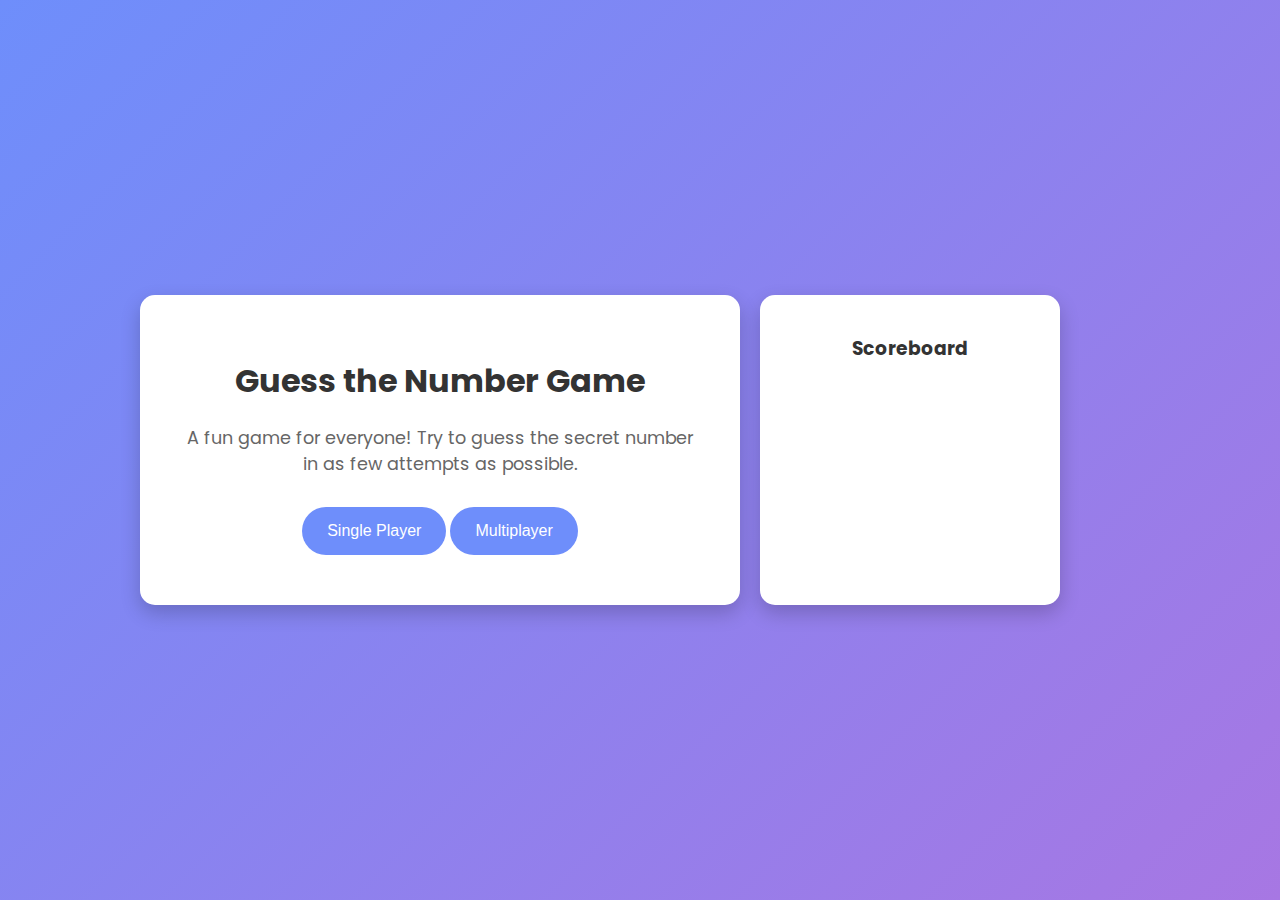
==== index.html @ 789ad5a8 "Update index.html" ====
<!DOCTYPE html>
<html lang="en">
<head>
    <meta charset="UTF-8">
    <meta name="viewport" content="width=device-width, initial-scale=1.0">
    <title>Guess the Number Game</title>
    <link rel="stylesheet" href="styles.css">
    <link href="https://fonts.googleapis.com/css2?family=Poppins:wght@400;600&display=swap" rel="stylesheet">
</head>
<body>
    <div class="container">
        <div class="content-wrapper">
            <div id="main-menu" class="menu-box">
                <h1>Guess the Number Game</h1>
                <p class="game-intro">A fun game for everyone! Try to guess the secret number in as few attempts as possible.</p>
                <button id="single-player-button" class="menu-button">Single Player</button>
                <button id="multiplayer-button" class="menu-button">Multiplayer</button>
            </div>

            <div id="game-container" class="game-box" style="display:none;">
                <h2>Guess the Number</h2>
                <p id="output" class="output-message"></p>
                <input type="number" id="guess-input" class="guess-input" placeholder="Enter your guess here">
                <button id="guess-button" class="guess-button">Submit Guess</button>
                <button id="main-menu-button" class="back-button">Main Menu</button>
            </div>
        </div>

        <div id="scoreboard" class="scoreboard">
            <h3>Scoreboard</h3>
            <ul id="score-list"></ul>
        </div>
    </div>

    <script src="script.js"></script>
</body>
</html>
---- styles.css ----
body {
    font-family: 'Poppins', sans-serif;
    background: linear-gradient(135deg, #6e8efb, #a777e3);
    display: flex;
    justify-content: center;
    align-items: center;
    height: 100vh;
    margin: 0;
}

.container {
    display: flex;
    gap: 20px;
    text-align: center;
    max-width: 1000px;
    width: 90%;
}

.content-wrapper {
    background: #fff;
    padding: 40px;
    border-radius: 15px;
    box-shadow: 0 8px 20px rgba(0, 0, 0, 0.2);
    width: 60%;
    box-sizing: border-box;
}

.scoreboard {
    background: #fff;
    padding: 20px;
    border-radius: 15px;
    box-shadow: 0 8px 20px rgba(0, 0, 0, 0.2);
    width: 30%;
    box-sizing: border-box;
    animation: fadeIn 0.8s ease-in-out;
}

h1, h2, h3 {
    color: #333;
    margin-bottom: 20px;
}

.menu-box, .game-box {
    animation: fadeIn 0.8s ease-in-out;
}

.game-intro {
    font-size: 1.1rem;
    margin-bottom: 20px;
    color: #666;
}

button {
    cursor: pointer;
    border: none;
    padding: 15px 25px;
    border-radius: 25px;
    font-size: 1rem;
    transition: all 0.3s;
    margin: 10px 0;
}

.menu-button {
    background: #6e8efb;
    color: #fff;
}

.guess-button {
    background: #28a745;
    color: #fff;
}

.back-button {
    background: #dc3545;
    color: #fff;
}

button:hover {
    transform: scale(1.05);
    box-shadow: 0 4px 15px rgba(0, 0, 0, 0.2);
}

button:active {
    transform: scale(0.98);
}

.guess-input {
    padding: 10px;
    font-size: 1rem;
    width: 80%;
    margin-bottom: 20px;
    border: 2px solid #ddd;
    border-radius: 8px;
    transition: border-color 0.3s;
}

.guess-input:focus {
    border-color: #6e8efb;
    outline: none;
}

.output-message {
    font-size: 1.2rem;
    color: #444;
    margin-bottom: 20px;
}

#score-list {
    text-align: left;
    font-size: 1.1rem;
    color: #444;
    list-style-type: none;
    padding: 0;
}

@keyframes fadeIn {
    from {
        opacity: 0;
        transform: translateY(20px);
    }
    to {
        opacity: 1;
        transform: translateY(0);
    }
}
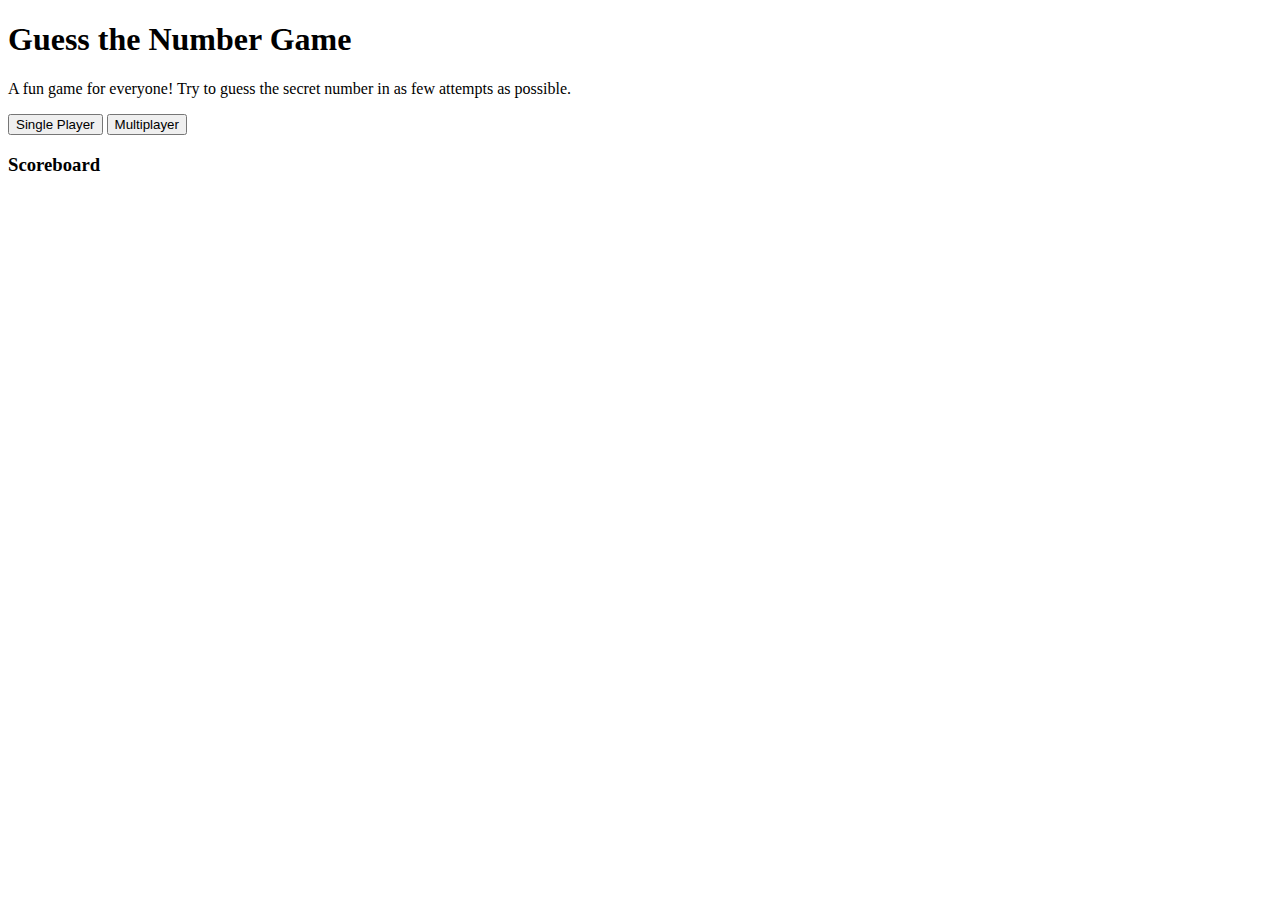
==== commit 7efeb25a: "Update index.html" ====
--- a/index.html
+++ b/index.html
@@ -15,6 +15,19 @@
                 <p class="game-intro">A fun game for everyone! Try to guess the secret number in as few attempts as possible.</p>
                 <button id="single-player-button" class="menu-button">Single Player</button>
                 <button id="multiplayer-button" class="menu-button">Multiplayer</button>
+            </div>
+
+            <div id="settings-container" class="settings-box" style="display:none;">
+                <h2>Game Settings</h2>
+                <label for="max-number-input">Enter Maximum Number:</label>
+                <input type="number" id="max-number-input" placeholder="e.g. 100">
+                <div id="multiplayer-settings" style="display:none;">
+                    <label for="num-players-input">Enter Number of Players:</label>
+                    <input type="number" id="num-players-input" placeholder="e.g. 2">
+                    <div id="player-names"></div>
+                </div>
+                <p id="error-message" class="error-message"></p>
+                <button id="start-game-button" class="menu-button">Start Game</button>
             </div>
 
             <div id="game-container" class="game-box" style="display:none;">
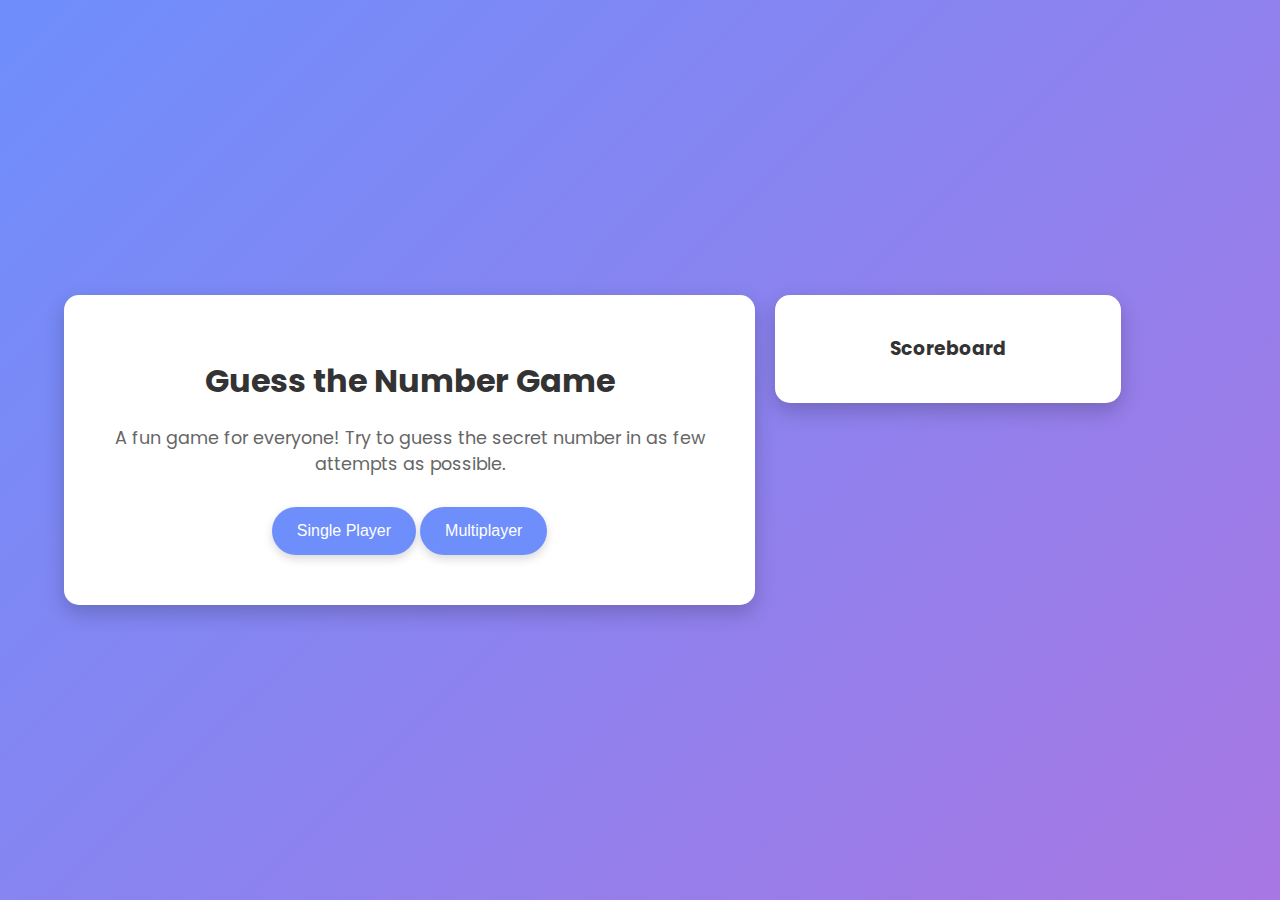
==== commit 3feea2f0: "Update index.html" ====
--- a/index.html
+++ b/index.html
@@ -44,7 +44,6 @@
             <ul id="score-list"></ul>
         </div>
     </div>
-
     <script src="script.js"></script>
 </body>
 </html>
--- a/styles.css
+++ b/styles.css
@@ -0,0 +1,149 @@
+body {
+    font-family: 'Poppins', sans-serif;
+    background: linear-gradient(135deg, #6e8efb, #a777e3);
+    display: flex;
+    justify-content: center;
+    align-items: center;
+    height: 100vh;
+    margin: 0;
+}
+
+.container {
+    display: flex;
+    gap: 20px;
+    text-align: center;
+    max-width: 1200px;
+    width: 90%;
+    flex-direction: row;
+    align-items: flex-start;
+}
+
+.content-wrapper {
+    background: #fff;
+    padding: 40px;
+    border-radius: 15px;
+    box-shadow: 0 8px 20px rgba(0, 0, 0, 0.2);
+    width: 60%;
+    box-sizing: border-box;
+    animation: fadeIn 0.8s ease-in-out;
+}
+
+.scoreboard {
+    background: #fff;
+    padding: 20px;
+    border-radius: 15px;
+    box-shadow: 0 8px 20px rgba(0, 0, 0, 0.2);
+    width: 30%;
+    box-sizing: border-box;
+    animation: fadeIn 0.8s ease-in-out;
+    overflow-y: auto;
+    max-height: 500px;
+}
+
+h1, h2, h3 {
+    color: #333;
+    margin-bottom: 20px;
+}
+
+.menu-box, .game-box, .settings-box {
+    animation: fadeIn 0.8s ease-in-out;
+}
+
+label {
+    font-size: 1rem;
+    margin-top: 15px;
+    display: block;
+    text-align: left;
+}
+
+.game-intro {
+    font-size: 1.1rem;
+    margin-bottom: 20px;
+    color: #666;
+}
+
+input {
+    padding: 10px;
+    font-size: 1rem;
+    margin-bottom: 20px;
+    border: 2px solid #ddd;
+    border-radius: 8px;
+    transition: border-color 0.3s;
+    width: 80%;
+}
+
+input:focus {
+    border-color: #6e8efb;
+    outline: none;
+}
+
+button {
+    cursor: pointer;
+    border: none;
+    padding: 15px 25px;
+    border-radius: 25px;
+    font-size: 1rem;
+    transition: all 0.3s;
+    margin: 10px 0;
+    box-shadow: 0 4px 10px rgba(0, 0, 0, 0.15);
+}
+
+.menu-button {
+    background: #6e8efb;
+    color: #fff;
+}
+
+.guess-button {
+    background: #28a745;
+    color: #fff;
+}
+
+.back-button {
+    background: #dc3545;
+    color: #fff;
+}
+
+button:hover {
+    transform: scale(1.05);
+    box-shadow: 0 4px 15px rgba(0, 0, 0, 0.2);
+}
+
+button:active {
+    transform: scale(0.98);
+}
+
+.output-message {
+    font-size: 1.2rem;
+    color: #444;
+    margin-bottom: 20px;
+}
+
+.error-message {
+    color: red;
+    font-weight: 600;
+    margin-bottom: 10px;
+}
+
+#score-list {
+    text-align: left;
+    font-size: 1.1rem;
+    color: #444;
+    list-style-type: none;
+    padding: 0;
+}
+
+#score-list li.active {
+    font-weight: bold;
+    color: #28a745;
+}
+
+@keyframes fadeIn {
+    from {
+        opacity: 0;
+        transform: translateY(20px);
+    }
+    to {
+        opacity: 1;
+        transform: translateY(0);
+    }
+}
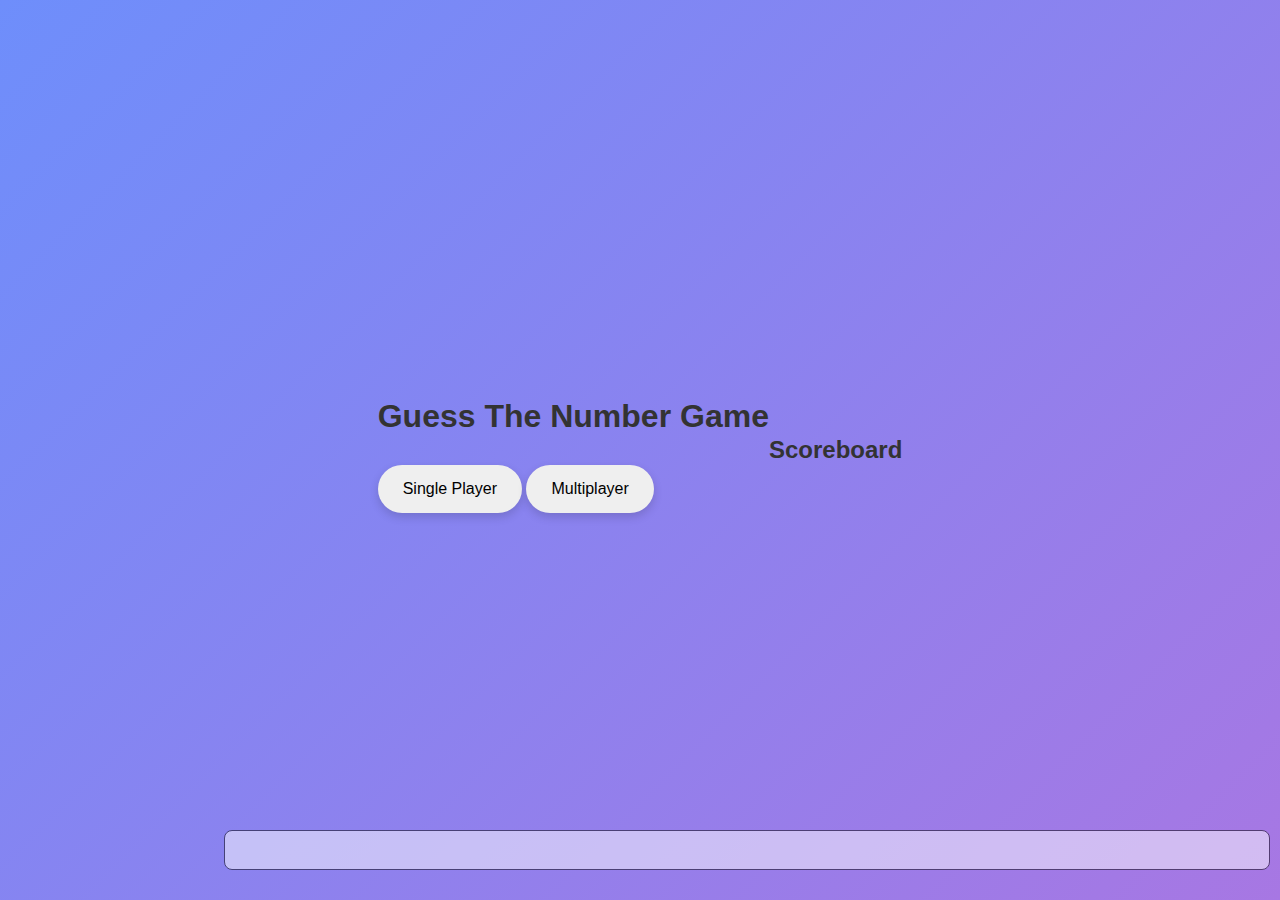
==== commit 94411efb: "Update index.html" ====
--- a/index.html
+++ b/index.html
@@ -3,47 +3,41 @@
 <head>
     <meta charset="UTF-8">
     <meta name="viewport" content="width=device-width, initial-scale=1.0">
-    <title>Guess the Number Game</title>
+    <title>Guess The Number Game</title>
     <link rel="stylesheet" href="styles.css">
-    <link href="https://fonts.googleapis.com/css2?family=Poppins:wght@400;600&display=swap" rel="stylesheet">
 </head>
 <body>
-    <div class="container">
-        <div class="content-wrapper">
-            <div id="main-menu" class="menu-box">
-                <h1>Guess the Number Game</h1>
-                <p class="game-intro">A fun game for everyone! Try to guess the secret number in as few attempts as possible.</p>
-                <button id="single-player-button" class="menu-button">Single Player</button>
-                <button id="multiplayer-button" class="menu-button">Multiplayer</button>
-            </div>
+    <div id="main-menu">
+        <h1>Guess The Number Game</h1>
+        <button id="single-player-button">Single Player</button>
+        <button id="multiplayer-button">Multiplayer</button>
+    </div>
 
-            <div id="settings-container" class="settings-box" style="display:none;">
-                <h2>Game Settings</h2>
-                <label for="max-number-input">Enter Maximum Number:</label>
-                <input type="number" id="max-number-input" placeholder="e.g. 100">
-                <div id="multiplayer-settings" style="display:none;">
-                    <label for="num-players-input">Enter Number of Players:</label>
-                    <input type="number" id="num-players-input" placeholder="e.g. 2">
-                    <div id="player-names"></div>
-                </div>
-                <p id="error-message" class="error-message"></p>
-                <button id="start-game-button" class="menu-button">Start Game</button>
-            </div>
+    <div id="settings-container" style="display: none;">
+        <h2>Game Settings</h2>
+        <label for="max-number-input">Maximum Number:</label>
+        <input type="number" id="max-number-input" min="100" placeholder="Enter maximum number">
+        <div id="multiplayer-settings" style="display: none;">
+            <label for="num-players-input">Number of Players:</label>
+            <input type="number" id="num-players-input" min="2" placeholder="Enter number of players">
+            <div id="player-names"></div>
+        </div>
+        <button id="start-game-button">Start Game</button>
+    </div>
 
-            <div id="game-container" class="game-box" style="display:none;">
-                <h2>Guess the Number</h2>
-                <p id="output" class="output-message"></p>
-                <input type="number" id="guess-input" class="guess-input" placeholder="Enter your guess here">
-                <button id="guess-button" class="guess-button">Submit Guess</button>
-                <button id="main-menu-button" class="back-button">Main Menu</button>
-            </div>
-        </div>
+    <div id="game-container" style="display: none;">
+        <h2>Guess The Number</h2>
+        <p id="output"></p>
+        <input type="number" id="guess-input" placeholder="Enter your guess">
+        <button id="guess-button">Submit Guess</button>
+        <button id="main-menu-button">Main Menu</button>
+    </div>
 
-        <div id="scoreboard" class="scoreboard">
-            <h3>Scoreboard</h3>
-            <ul id="score-list"></ul>
-        </div>
+    <div id="scoreboard">
+        <h2>Scoreboard</h2>
+        <ul id="score-list"></ul>
     </div>
+
     <script src="script.js"></script>
 </body>
 </html>
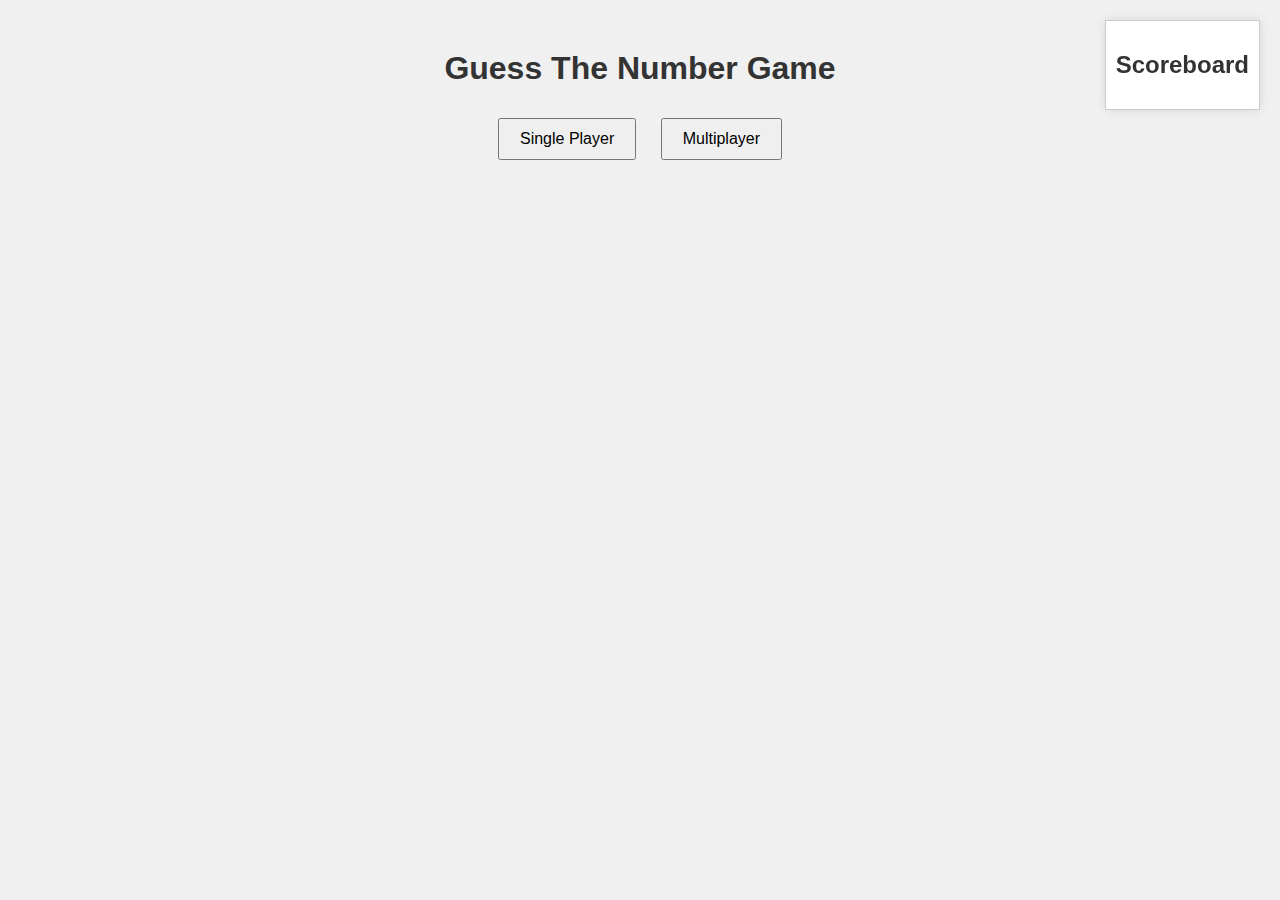
==== commit 59b4eda1: "Update index.html" ====
--- a/index.html
+++ b/index.html
@@ -4,7 +4,7 @@
     <meta charset="UTF-8">
     <meta name="viewport" content="width=device-width, initial-scale=1.0">
     <title>Guess The Number Game</title>
-    <link rel="stylesheet" href="styles.css">
+<link rel="stylesheet" href="styles.css">
 </head>
 <body>
     <div id="main-menu">
--- a/styles.css
+++ b/styles.css
@@ -1,149 +1,41 @@
 body {
-    font-family: 'Poppins', sans-serif;
-    background: linear-gradient(135deg, #6e8efb, #a777e3);
-    display: flex;
-    justify-content: center;
-    align-items: center;
-    height: 100vh;
+    font-family: Arial, sans-serif;
+    background-color: #f0f0f0;
+    color: #333;
     margin: 0;
+    padding: 0;
 }
 
-.container {
-    display: flex;
-    gap: 20px;
+#main-menu, #settings-container, #game-container {
     text-align: center;
-    max-width: 1200px;
-    width: 90%;
-    flex-direction: row;
-    align-items: flex-start;
-}
-
-.content-wrapper {
-    background: #fff;
-    padding: 40px;
-    border-radius: 15px;
-    box-shadow: 0 8px 20px rgba(0, 0, 0, 0.2);
-    width: 60%;
-    box-sizing: border-box;
-    animation: fadeIn 0.8s ease-in-out;
-}
-
-.scoreboard {
-    background: #fff;
-    padding: 20px;
-    border-radius: 15px;
-    box-shadow: 0 8px 20px rgba(0, 0, 0, 0.2);
-    width: 30%;
-    box-sizing: border-box;
-    animation: fadeIn 0.8s ease-in-out;
-    overflow-y: auto;
-    max-height: 500px;
-}
-
-h1, h2, h3 {
-    color: #333;
-    margin-bottom: 20px;
-}
-
-.menu-box, .game-box, .settings-box {
-    animation: fadeIn 0.8s ease-in-out;
-}
-
-label {
-    font-size: 1rem;
-    margin-top: 15px;
-    display: block;
-    text-align: left;
-}
-
-.game-intro {
-    font-size: 1.1rem;
-    margin-bottom: 20px;
-    color: #666;
-}
-
-input {
-    padding: 10px;
-    font-size: 1rem;
-    margin-bottom: 20px;
-    border: 2px solid #ddd;
-    border-radius: 8px;
-    transition: border-color 0.3s;
-    width: 80%;
-}
-
-input:focus {
-    border-color: #6e8efb;
-    outline: none;
+    margin-top: 50px;
 }
 
 button {
+    padding: 10px 20px;
+    font-size: 16px;
     cursor: pointer;
-    border: none;
-    padding: 15px 25px;
-    border-radius: 25px;
-    font-size: 1rem;
-    transition: all 0.3s;
-    margin: 10px 0;
-    box-shadow: 0 4px 10px rgba(0, 0, 0, 0.15);
+    margin: 10px;
 }
 
-.menu-button {
-    background: #6e8efb;
-    color: #fff;
+#scoreboard {
+    position: fixed;
+    top: 20px;
+    right: 20px;
+    background-color: #fff;
+    padding: 10px;
+    border: 1px solid #ccc;
+    box-shadow: 0 0 10px rgba(0, 0, 0, 0.1);
 }
 
-.guess-button {
-    background: #28a745;
-    color: #fff;
+#log {
+    position: fixed;
+    bottom: 10px;
+    left: 10px;
+    background-color: #fff;
+    padding: 10px;
+    max-height: 200px;
+    overflow-y: auto;
+    border: 1px solid #ccc;
+    box-shadow: 0 0 10px rgba(0, 0, 0, 0.1);
 }
-
-.back-button {
-    background: #dc3545;
-    color: #fff;
-}
-
-button:hover {
-    transform: scale(1.05);
-    box-shadow: 0 4px 15px rgba(0, 0, 0, 0.2);
-}
-
-button:active {
-    transform: scale(0.98);
-}
-
-.output-message {
-    font-size: 1.2rem;
-    color: #444;
-    margin-bottom: 20px;
-}
-
-.error-message {
-    color: red;
-    font-weight: 600;
-    margin-bottom: 10px;
-}
-
-#score-list {
-    text-align: left;
-    font-size: 1.1rem;
-    color: #444;
-    list-style-type: none;
-    padding: 0;
-}
-
-#score-list li.active {
-    font-weight: bold;
-    color: #28a745;
-}
-
-@keyframes fadeIn {
-    from {
-        opacity: 0;
-        transform: translateY(20px);
-    }
-    to {
-        opacity: 1;
-        transform: translateY(0);
-    }
-}
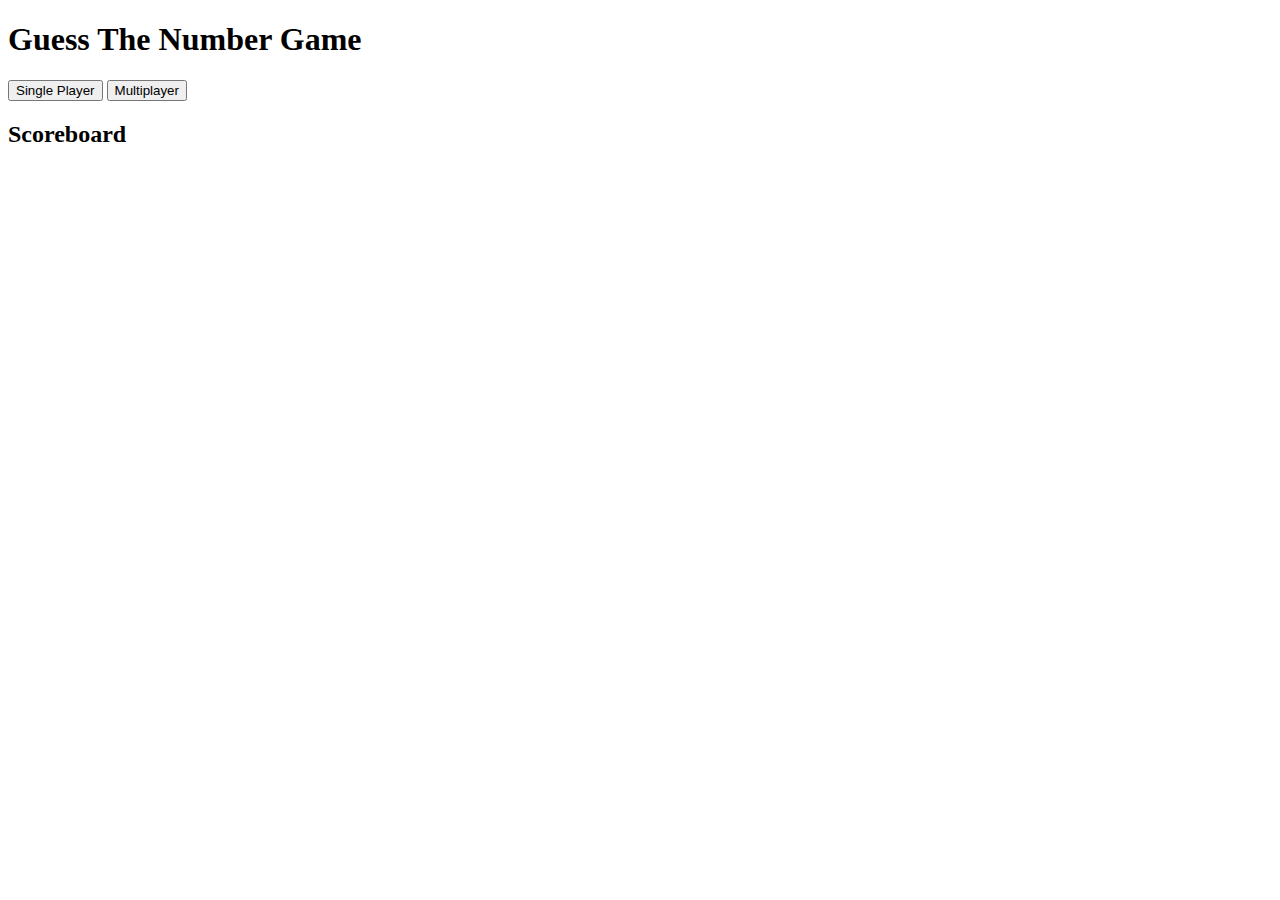
==== commit 72bcf941: "Update index.html" ====
--- a/index.html
+++ b/index.html
@@ -4,7 +4,7 @@
     <meta charset="UTF-8">
     <meta name="viewport" content="width=device-width, initial-scale=1.0">
     <title>Guess The Number Game</title>
-<link rel="stylesheet" href="styles.css">
+<link rel="stylesheet" href="css/styles.css">
 </head>
 <body>
     <div id="main-menu">
